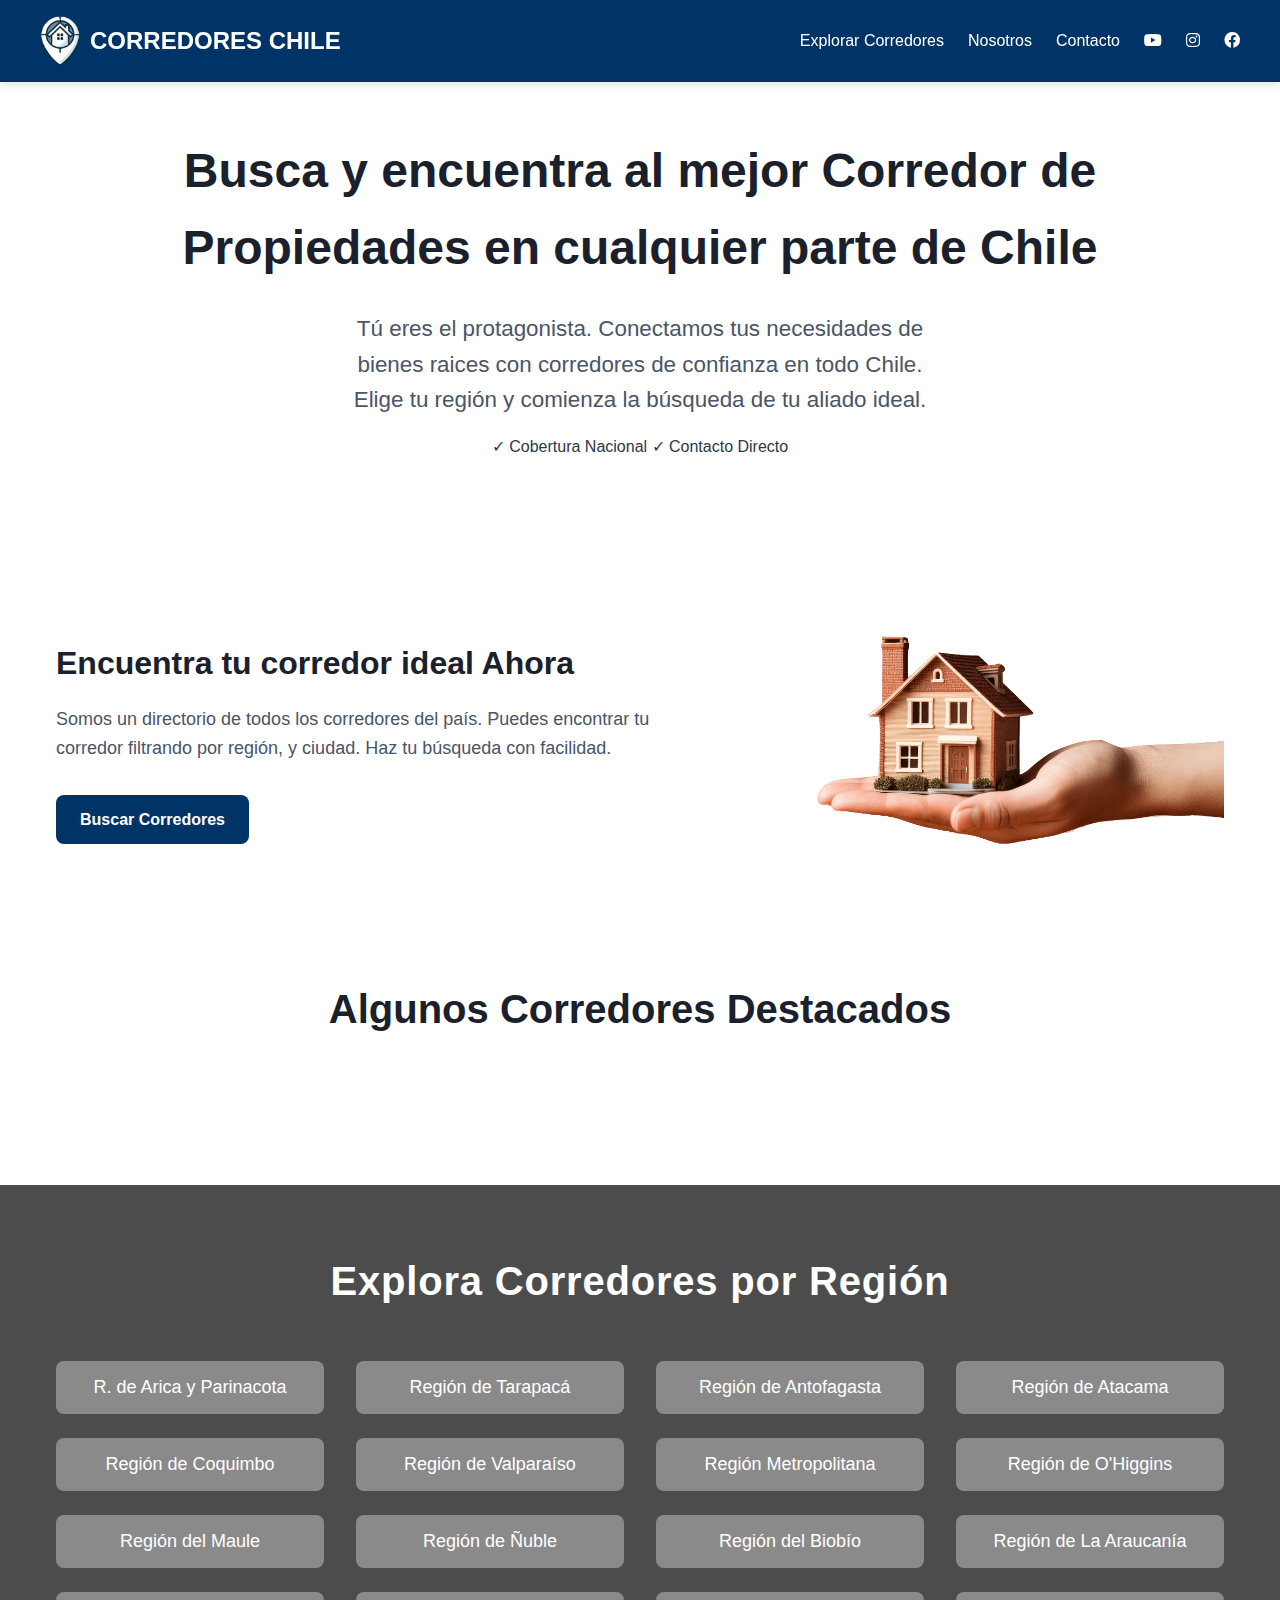
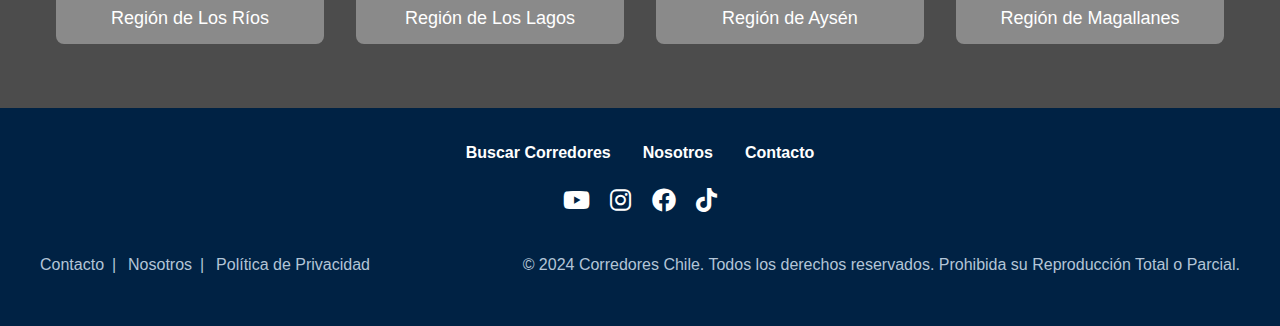
==== corredoras-chile/index.html @ 2525a514 "Add files via upload" ====
<!DOCTYPE html>
<html lang="es">
<head>
    <meta charset="UTF-8">
    <meta name="viewport" content="width=device-width, initial-scale=1.0">
    <meta name="description" content="Encuentra corredores de propiedades confiables en Chile para bienes raíces. Conectamos compradores y vendedores con corredores verificados en todas las regiones del país. Estas insatifecho o descontento con tu corredor actual? Encuentra una nueva corredara de bienes raices aca.">
    <meta name="keywords" content="corredores de propiedades, bienes raíces, compra de propiedades en Chile, corredores en Chile, bienes raíces en Chile">
    <meta name="author" content="Corredores Chile">
    <title>Explora y encuentra Corredores de Propiedades en todo Chile | Bienes Raíces Chile</title>
    <!-- Include Font Awesome for social media icons -->
    <link rel="stylesheet" href="https://cdnjs.cloudflare.com/ajax/libs/font-awesome/6.0.0-beta3/css/all.min.css">
    <link rel="stylesheet" href="/mystyles.css">
    <!-- Favicon links -->
    <link rel="apple-touch-icon" sizes="180x180" href="/images/favic/apple-touch-icon.png">
    <link rel="icon" type="image/png" sizes="32x32" href="/images/favic/favicon-32x32.png">
    <link rel="icon" type="image/png" sizes="16x16" href="/images/favic/favicon-16x16.png">
    <link rel="manifest" href="/images/favic/site.webmanifest">
    <link rel="icon" type="image/x-icon" href="/images/favic/favicon.ico">
    <link rel="icon" type="image/png" sizes="192x192" href="/images/favic/android-chrome-192x192.png">
    <link rel="icon" type="image/png" sizes="512x512" href="/images/favic/android-chrome-512x512.png">
</head>
<body>
    <!-- Header with Navigation -->
    <header>
        <div class="header-content">
            <div class="logo">
                <a>
                    <img  href="/" src="/images/logo.png" alt="Corredores Bienes Raices logo" class="logo-img">
                    <span class="logo-text">Corredores Chile</span>
                </a>
            </div>
            <nav>
                <ul class="nav-list">
                    <li><a href="#explorar-corredores">Explorar Corredores</a></li>
                    <li><a href="#nosotros">Nosotros</a></li>
                    <li><a href="#contacto">Contacto</a></li>
                    <li><a href="https://youtube.com" target="_blank"><i class="fab fa-youtube"></i></a></li>
                    <li><a href="https://instagram.com" target="_blank"><i class="fab fa-instagram"></i></a></li>
                    <li><a href="https://facebook.com" target="_blank"><i class="fab fa-facebook"></i></a></li>
                </ul>
            </nav>
        </div>
    </header>

        <!-- Hero Section -->
    <section class="hero">
        <div class="hero-content">
            <h1>Busca y encuentra al mejor Corredor de Propiedades en cualquier parte de Chile</h1>
            <p class="subtitle">Tú eres el protagonista. Conectamos tus necesidades de bienes raices con corredores de confianza en todo Chile. Elige tu región y comienza la búsqueda de tu aliado ideal.</p>
            <div class="highlights">
                <p>✓ Cobertura Nacional  ✓ Contacto Directo</p>
            </div>
        </div>
    </section>

    <!-- Banner Section -->
    <section class="banner">
        <div class="banner-content container">
            <div class="banner-text">
                <h2>Encuentra tu corredor ideal Ahora</h2>
                <p>Somos un directorio de todos los corredores del país. Puedes encontrar tu corredor filtrando por región, y ciudad. Haz tu búsqueda con facilidad.</p>
                <a href="#explorar-regiones" class="cta-button">Buscar Corredores</a>
            </div>
            <div class="banner-image">
                <img src="/images/housebannerafterhero2.png" alt="Casa">
            </div>
        </div>
    </section>

    <section class="featured-agents">
        <div class="container">
            <h2>Algunos Corredores Destacados</h2>
            <div class="agents-grid">
                <!-- Agent cards will be dynamically inserted here -->
            </div>
        </div>
    </section>

<!-- Regions Section -->
<section id="explorar-corredores" class="regions">
    <div class="container">
        <h2>Explora Corredores por Región</h2>
        <ul class="region-list">
            <li><a href="#">R. de Arica y Parinacota</a></li>
            <li><a href="#">Región de Tarapacá</a></li>
            <li><a href="#">Región de Antofagasta</a></li>
            <li><a href="#">Región de Atacama</a></li>
            <li><a href="#">Región de Coquimbo</a></li>
            <li><a href="#">Región de Valparaíso</a></li>
            <li><a href="#">Región Metropolitana</a></li>
            <li><a href="#">Región de O'Higgins</a></li>
            <li><a href="#">Región del Maule</a></li>
            <li><a href="#">Región de Ñuble</a></li>
            <li><a href="#">Región del Biobío</a></li>
            <li><a href="#">Región de La Araucanía</a></li>
            <li><a href="#">Región de Los Ríos</a></li>
            <li><a href="#">Región de Los Lagos</a></li>
            <li><a href="#">Región de Aysén</a></li>
            <li><a href="#">Región de Magallanes</a></li>
        </ul>
    </div>
</section>

    <!-- Footer -->
    <footer>
        <div class="footer-nav">
            <ul>
                <li><a href="#explorar-regiones">Buscar Corredores</a></li>
                <li><a href="#nosotros">Nosotros</a></li>
                <li><a href="#contacto">Contacto</a></li>
            </ul>

            <!-- Social Media Icons -->
            <div class="footer-socials">
                <a href="https://youtube.com" target="_blank"><i class="fab fa-youtube"></i></a>
                <a href="https://instagram.com" target="_blank"><i class="fab fa-instagram"></i></a>
                <a href="https://facebook.com" target="_blank"><i class="fab fa-facebook"></i></a>
                <a href="https://tiktok.com" target="_blank"><i class="fab fa-tiktok"></i></a>
            </div>
        </div>

        <!-- Copyright and Legal Links -->
        <div class="footer-legal">
            <ul>
                <li><a href="#contacto">Contacto</a></li>
                <li><a href="#nosotros">Nosotros</a></li>
                <li><a href="/politica-privacidad/">Política de Privacidad</a></li>
            </ul>
            <p>&copy; 2024 Corredores Chile. Todos los derechos reservados. Prohibida su Reproducción Total o Parcial.</p>
        </div>
       
    </footer>

    <script src="/customscript.js"></script>
</body>
</html>
---- mystyles.css ----
/* #### CSS VARIABLES (ROOT) #### */
:root {
    /* Brand Colors */
    --color-primary: #003366;         /* Deep navy blue - main brand color */
    --color-primary-dark: #002244;    /* Darker blue for hover states */
    --color-primary-light: #004c99;   /* Lighter blue for accents */
    --color-secondary: #f0f4f8;       /* Light blue-grey for sections */
    
    /* Text Colors */
    --color-text: #2d3748;           /* Darker gray for main text */
    --color-text-light: #4a5568;     /* Medium gray for secondary text */
    --color-text-white: #ffffff;     /* White text */
    --color-heading: #1a202c;        /* Nearly black for headings */
    
    /* Background Colors */
    --color-background: #ffffff;
    --color-footer: #002244;         /* Using primary-dark for footer */
    --color-footer-text: #b3c5d7;    /* Lighter blue-grey for footer text */
    --color-background-light: #d7e6f5;    /* alternate background for page sections */
    
   /* New Footer Legal Background Color */
   --color-footer-legal-background: #1a1a1a; /* Adjust this to your desired background color */
    

    /* Shadows */
    --shadow-header: 0 2px 8px rgba(0, 51, 102, 0.15);  /* Adjusted shadow with brand color */
    --shadow-card: 0 4px 6px rgba(0, 0, 0, 0.1);
}

/* #### RESET AND BASE STYLES #### */
* {
    margin: 0;
    padding: 0;
    box-sizing: border-box;
}

body {
    font-family: 'Inter', -apple-system, BlinkMacSystemFont, sans-serif;
    line-height: 1.6;
    color: var(--color-text);
    background-color: var(--color-background);
}

.btngrl {
    text-align: center;
}


/* #### HEADER STYLES #### */
header {
    background-color: var(--color-primary);
    padding: 1rem;
    box-shadow: var(--shadow-header);
    position: fixed;
    width: 100%;
    z-index: 100;
    top: 0;
}

.header-content {
    max-width: 1200px;
    margin: 0 auto;
    display: flex;
    justify-content: space-between;
    align-items: center;
}

/* .logo {
    font-size: 1.5rem;
    font-weight: 700;
    color: var(--color-text-white);
}*/

.logo {
    display: flex;
    align-items: center;
}

.logo-img {
    width: 40px;
    height: auto;
    margin-inline-end: 10px;
}

.logo-text {
    font-size: 1.5rem;
    font-weight: bold;
    color: #ffffff;
    text-transform: uppercase;
}

.logo a {
    display: flex;
    align-items: center;
    text-decoration: none;
    color: inherit;
}

nav ul.nav-list {
    list-style: none;
    display: flex;
    gap: 1.5rem;
}

nav ul.nav-list li a {
    text-decoration: none;
    color: var(--color-text-white);
    font-weight: 500;
    transition: opacity 0.2s ease;
}

nav ul.nav-list li a:hover {
    opacity: 0.8;
}

.nav-toggle {
    display: none;
    font-size: 2rem;
    color: var(--color-text-white);
    cursor: pointer;
}

/* Media queries for header */
@media (max-width: 768px) {
    .nav-toggle {
        display: block;
    }

    nav ul.nav-list {
        flex-direction: column;
        gap: 1rem;
        background-color: var(--color-primary-dark);
        position: absolute;
        top: 60px;
        left: 0;
        width: 100%;
        text-align: center;
        padding: 1rem;
        display: none;
    }

    nav ul.nav-list {
        background-color: var(--color-primary);
        box-shadow: 0 4px 6px rgba(0, 51, 102, 0.1);
    }
}

/* #### NAVIGATION STYLES #### */
nav ul.nav-list {
    list-style: none;
    display: flex;
    gap: 1.5rem;
}

nav ul.nav-list li a {
    text-decoration: none;
    color: var(--color-text-white);
    font-weight: 500;
    transition: opacity 0.2s ease;
}

nav ul.nav-list li a:hover {
    opacity: 0.8;
}

.nav-toggle {
    display: none;
    font-size: 2rem;
    color: var(--color-text-white);
    cursor: pointer;
}

/* #### HERO SECTION STYLES #### */
.hero {
    padding: 5.5rem 1rem;
    background-color: var(--color-background);
    min-height: 65vh;
    display: flex;
    align-items: center;
    text-align: center;
    background-image: url('images/herobg.jpg');
    background-size: cover;
    background-position: center;
    background-blend-mode: overlay;
    background-color: rgba(255, 255, 255, 0.8);
}

.hero-content {
    max-width: 1200px;
    margin: 0 auto;
}

h1 {
    font-size: 3rem;
    font-weight: 800;
    color: var(--color-heading);
    margin-bottom: 1.5rem;
    margin-top: 1rem;
}

.subtitle {
    font-size: 1.4rem;
    color: var(--color-text-light);
    margin-bottom: 1rem;
    max-width: 600px;
    margin-left: auto;
    margin-right: auto;
}

.highlights p {
    margin-bottom: 0.5rem;
}

/* Media queries for hero section */
@media (max-width: 768px) {
    h1 {
        font-size: 2.5rem;
    }

    .highlights p {
        font-size: 1rem;
    }
}

/* #### BANNER SECTION STYLES #### */
.banner {
    padding: 2rem 0;
    background-color: var(--color-background);
}

.banner-content {
    display: flex;
    justify-content: space-between;
    align-items: center;
    gap: 2rem;
}

.banner-text {
    max-width: 600px;
}

.banner-text h2 {
    font-size: 2rem;
    color: var(--color-heading);
    margin-bottom: 1rem;
}

.banner-text p {
    font-size: 1.125rem;
    color: var(--color-text-light);
    margin-bottom: 2rem;
}

.banner-image {
    display: flex;
    justify-content: flex-end;
    flex: 1;
}

.banner-image img {
    max-width: 80%;
    height: auto;
    display: block;
}

/* Media queries for banner section */
@media (max-width: 768px) {
    .banner-content {
        flex-direction: column;
        text-align: center;
    }

    .banner-image {
        justify-content: center;
        margin-top: 1.5rem;
    }

    .banner-image img {
        max-width: 60%;
    }

    .banner-text {
        max-width: 100%;
    }
}

/* #### CTA BUTTON STYLES #### */
.cta-button {
    background-color: var(--color-primary);
    color: var(--color-text-white);
    padding: 0.75rem 1.5rem;
    border-radius: 8px;
    font-weight: 600;
    font-size: 1rem;
    border: none;
    cursor: pointer;
    transition: background-color 0.2s ease;
    text-decoration: none;
    display: inline-block;
}

.cta-button:hover {
    background-color: var(--color-primary-dark);
    transform: translateY(-1px);
    box-shadow: 0 4px 6px rgba(0, 51, 102, 0.1);
}

/* Media queries for CTA button */
@media (max-width: 768px) {
    .cta-button {
        width: 100%;
        margin-top: 1rem;
    }
}

/* #### CONTAINER STYLES #### */
.container {
    max-width: 1200px;
    margin: 0 auto;
    padding: 0 1rem;
}

/* #### KEY POINTS SECTION STYLES #### */
/* Section Container */
.key-points {
    padding: 5rem 0;
    background-color: var(--color-background);
}

/* Section Header */
.key-points h2 {
    text-align: center;
    margin-bottom: 3rem;
    font-size: 2.5rem;
    color: var(--color-heading);
}

/* Grid Layout */
.key-points-grid {
    display: grid;
    grid-template-columns: repeat(auto-fit, minmax(250px, 1fr));
    gap: 2rem;
    margin-bottom: 3rem;
}

/* Key Point Cards */
.key-point {
    text-align: center;
    padding: 2rem;
    background-color: var(--color-background);
    border-radius: 8px;
    box-shadow: var(--shadow-card);
    transition: transform 0.3s ease;
}

.key-point:hover {
    transform: translateY(-5px);
}

.key-point-icon {
    font-size: 2rem;
    color: var(--color-accent);
    margin-bottom: 1rem;
}

.key-point h3 {
    font-size: 1.25rem;
    color: var(--color-heading);
    margin-bottom: 1rem;
}

.key-point p {
    color: var(--color-text-light);
    font-size: 1rem;
}

/* Media queries for key points section */
@media (max-width: 768px) {
    .key-points h2 {
        font-size: 2rem;
    }

    .key-points-grid {
        grid-template-columns: 1fr;
    }

    .key-point {
        margin: 0 1rem;
    }
}

/* #### REGIONS SECTION STYLES #### */
.regions {
    padding: 4rem 0;
    background-image: url('images/keypoints.jpg');
    background-size: cover;
    background-attachment: fixed; /* This makes the image scroll with the page */
    background-position: center;
    position: relative; /* Required for overlay */
    color: var(--color-text-white); /* Ensure text is white for contrast */
}

/* Darker Overlay for Better Text Readability */
.regions::before {
    content: "";
    position: absolute;
    top: 0;
    left: 0;
    width: 100%;
    height: 100%;
    background-color: rgba(0, 0, 0, 0.7); /* Increased darkness to improve readability */
    z-index: 1; /* Place the overlay below the content */
}

/* Ensure content is above the overlay */
.regions .container {
    position: relative;
    z-index: 2;
}

/* Header Styling */
.regions h2 {
    text-align: center;
    font-size: 2.5rem;
    color: var(--color-text-white); /* White text for contrast */
    margin-bottom: 3rem;
    letter-spacing: 0.05rem;
}

/* Create a three-column grid for the region list */
.region-list {
    display: grid;
    grid-template-columns: repeat(4, 1fr); /* Three columns */
    gap: 1.5rem 2rem; /* Row and column gaps */
    list-style: none;
    padding: 0;
    max-width: 1200px;
    margin: 0 auto;
}

/* Style each region item */
.region-list li {
    font-size: 1.125rem;
    font-weight: 500;
    text-align: center;
}

/* Style for region links */
.region-list li a {
    text-decoration: none;
    color: var(--color-text-white); /* White text for better visibility */
    padding: 0.75rem 1.5rem;
    border-radius: 8px;
    background-color: rgba(255, 255, 255, 0.35); /* Light transparent background for links */
    transition: background-color 0.3s ease, color 0.3s ease, transform 0.2s ease;
    display: block;
}

/* Hover effect */
.region-list li a:hover {
    background-color: rgba(255, 255, 255, 0.7); /* Slightly more visible on hover */
    color: var(--color-primary-dark); /* Dark text color on hover */
    transform: translateY(-3px); /* Lift the link slightly on hover */
}

/* Media queries for regions section */
@media (max-width: 768px) {
    .region-list {
        grid-template-columns: repeat(2, 1fr);
    }
}

@media (max-width: 480px) {
    .region-list {
        grid-template-columns: 1fr;
    }
}


/* #### FEATURED AGENTS SECTION STYLES #### */
/* Section Container */
.featured-agents {
    padding: 5rem 0;
    background-color: var(--color-background);
}

/* Section Header */
.featured-agents h2 {
    text-align: center;
    margin-bottom: 1rem;
    font-size: 2.5rem;
    color: var(--color-heading);
}

.section-subtitle {
    text-align: center;
    color: var(--color-text-light);
    margin-bottom: 3rem;
    font-size: 1.125rem;
}

/* Agents Grid */
.agents-grid {
    display: grid;
    grid-template-columns: repeat(auto-fit, minmax(300px, 1fr));
    gap: 2rem;
    margin-bottom: 3rem;
}

/* Agent Cards */
.agent-card {
    background-color: var(--color-background);
    border-radius: 8px;
    box-shadow: var(--shadow-card);
    overflow: hidden;
    transition: transform 0.3s ease;
}

.agent-card:hover {
    transform: translateY(-5px);
}

.agent-image {
    width: 100%;
    height: 200px; /* Set the height of the image container */
    background-size: cover;
    background-position: center;
    background-repeat: no-repeat;
    border-radius: 8px; /* Optional: To round corners for a modern look */
    overflow: hidden;
}
.agent-card h3 {
    padding: 1.5rem 1.5rem 0.5rem;
    font-size: 1.25rem;
    color: var(--color-heading);
}

.agent-card p {
    padding: 0 1.5rem 1.5rem;
    color: var(--color-text-light);
}

/* Agent CTA Button */
.agent-cta {
    display: inline-block;
    padding: 0.5rem 1rem;
    margin: 0 1.5rem 1.5rem;
    background-color: var(--color-primary);
    color: var(--color-text-white);
    text-decoration: none;
    border-radius: 4px;
    transition: background-color 0.2s ease;
}

.agent-cta:hover {
    background-color: var(--color-primary-dark);
}

/* Media queries for featured agents section */
@media (max-width: 768px) {
    .featured-agents h2 {
        font-size: 2rem;
    }

    .agents-grid {
        grid-template-columns: 1fr;
    }

    .agent-card {
        margin: 0 1rem;
    }
}

/* #### SOCIAL PROOF SECTION STYLES #### */
.social-proof {
    padding: 4rem 0;
    background-color: var(--color-background-light);
}

.social-proof h2 {
    text-align: center;
    font-size: 2.5rem;
    color: var(--color-heading);
    margin-bottom: 3rem;
}

.reviews-grid {
    display: grid;
    grid-template-columns: repeat(3, 1fr);
    gap: 2rem;
    max-width: 1200px;
    margin: 0 auto;
}

.review-card {
    background-color: var(--color-secondary);
    padding: 1.5rem;
    border-radius: 10px;
    box-shadow: var(--shadow-card);
    transition: transform 0.3s ease;
}

.review-card:hover {
    transform: translateY(-5px);
}

.review-text {
    font-size: 1rem;
    color: var(--color-text-light);
    margin-bottom: 1.5rem;
}

.review-author {
    display: flex;
    align-items: center;
}

.review-author img {
    border-radius: 50%;
    width: 50px;
    height: 50px;
    margin-right: 1rem;
}

.author-info h4 {
    font-size: 1.125rem;
    color: var(--color-heading);
    margin: 0;
}

.author-info p {
    font-size: 0.875rem;
    color: var(--color-text-light);
    margin: 0;
}

/* Statistics Section */
.stats {
    text-align: center;
    margin-top: 3rem;
}

.stats h3 {
    font-size: 1.75rem;
    color: var(--color-heading);
}

/* Responsive Adjustments */
@media (max-width: 768px) {
    .reviews-grid {
        grid-template-columns: repeat(2, 1fr); /* Adjust to 2 columns */
    }
}

@media (max-width: 480px) {
    .reviews-grid {
        grid-template-columns: 1fr; /* Adjust to 1 column */
    }
}


/* #### FOOTER STYLES #### */
footer {
    background-color: var(--color-footer);
    padding: 2rem 1rem;
    color: var(--color-text-white);
    text-align: center;
}

.footer-nav ul {
    list-style: none;
    display: flex;
    justify-content: center;
    gap: 2rem;
    margin-bottom: 1rem;
}

.footer-nav ul li a {
    color: var(--color-text-white);
    text-decoration: none;
    font-weight: 600;
    transition: opacity 0.2s ease;
}

.footer-nav ul li a:hover {
    opacity: 0.8;
}

/* #### FOOTER SOCIAL MEDIA STYLES #### */
.footer-socials {
    margin-bottom: 1rem;
}

.footer-socials a {
    margin: 0 0.5rem;
    display: inline-block;
    font-size: 1.5rem;
    color: var(--color-text-white);
    transition: color 0.2s ease;
}

.footer-socials a:hover {
    color: var(--color-primary-light);
    transform: translateY(-2px);
}

/* #### FOOTER LEGAL STYLES #### */
/* Footer legal section with Flexbox */
.footer-legal {
    display: flex;
    justify-content: space-between;
    align-items: center;
    padding: 1rem 0;
    flex-wrap: wrap;
    max-width: 1200px;
    margin: 0 auto;
    width: 100%;
}

.footer-legal ul {
    list-style: none;
    display: flex;
    gap: 1.5rem;
}

.footer-legal ul li {
    position: relative;
}

.footer-legal ul li:not(:last-child)::after {
    content: " | ";
    position: absolute;
    right: -0.75rem; /* Adjust spacing between the link and the separator */
    color: var(--color-footer-text);
}

.footer-legal ul li a {
    color: var(--color-footer-text);
    text-decoration: none;
    transition: color 0.2s ease;
}

.footer-legal ul li a:hover {
    color: var(--color-text-white);
}

.footer-legal p {
    color: var(--color-footer-text);
    margin: 0;
}

/* Mobile version adjustments */
@media (max-width: 768px) {
    .footer-legal {
        justify-content: center; /* Center the content */
        text-align: center;      /* Center the text */
    }

    .footer-legal ul {
        flex-direction: row;
        flex-wrap: wrap;
        justify-content: center; /* Center the links */
        gap: 0.5rem;             /* Reduce gap between links */
    }

    .footer-legal ul li:not(:last-child)::after {
        right: -0.35rem; /* Adjust spacing for the separator on mobile */
    }

    .footer-legal p {
        margin-top: 1rem; /* Add some margin above the copyright text */
    }
}


/* #### RESPONSIVE STYLES #### */
@media (max-width: 768px) {
    /* Header & Navigation */
    .nav-toggle {
        display: block;
    }

    nav ul.nav-list {
        flex-direction: column;
        gap: 1rem;
        background-color: var(--color-primary-dark);
        position: absolute;
        top: 60px;
        left: 0;
        width: 100%;
        text-align: center;
        padding: 1rem;
        display: none;
    }

    nav ul.nav-list {
        background-color: var(--color-primary);
        box-shadow: 0 4px 6px rgba(0, 51, 102, 0.1);
    }

   /* CTA Button */
    .cta-button {
        width: 100%;
        margin-top: 1rem;
    }

    /* Section Headers */
    .key-points h2,
    .featured-agents h2 {
        font-size: 2rem;
    }

    /* Grid Layouts */
    .key-points-grid,
    .agents-grid {
        grid-template-columns: 1fr;
    }

    /* Cards */
    .key-point,
    .agent-card {
        margin: 0 1rem;
    }
}
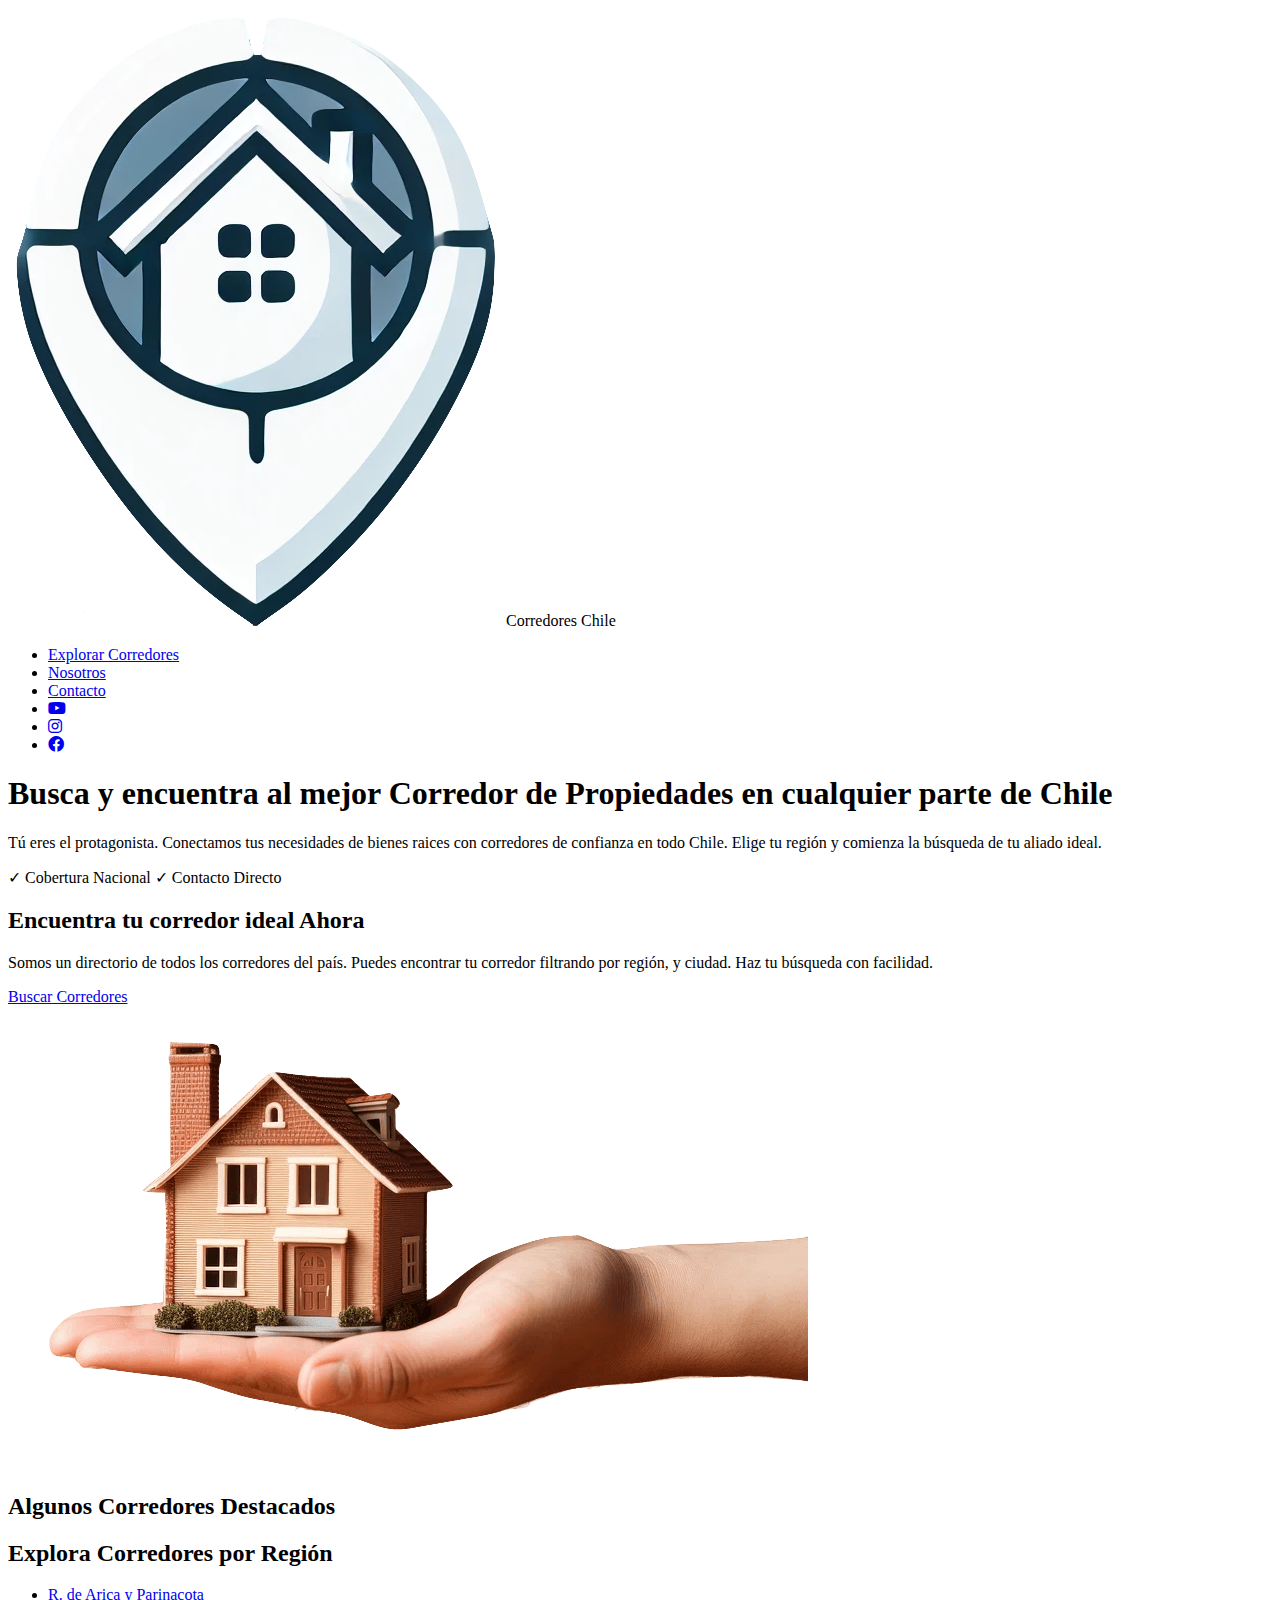
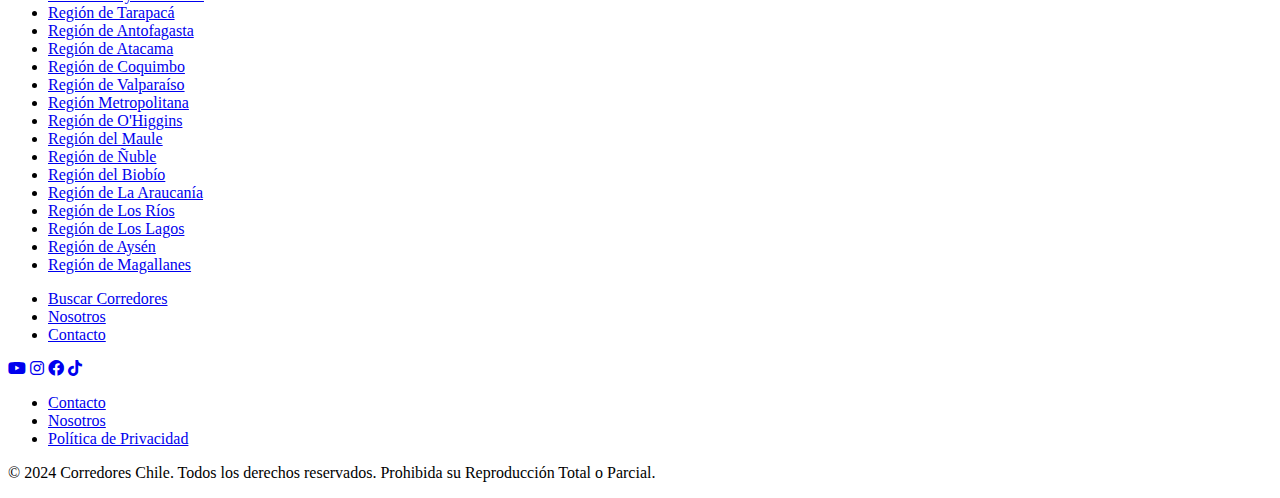
==== commit 2c357199: "Update index.html" ====
--- a/corredoras-chile/index.html
+++ b/corredoras-chile/index.html
@@ -9,7 +9,7 @@
     <title>Explora y encuentra Corredores de Propiedades en todo Chile | Bienes Raíces Chile</title>
     <!-- Include Font Awesome for social media icons -->
     <link rel="stylesheet" href="https://cdnjs.cloudflare.com/ajax/libs/font-awesome/6.0.0-beta3/css/all.min.css">
-    <link rel="stylesheet" href="/mystyles.css">
+    <link rel="stylesheet" href="mystyles.css">
     <!-- Favicon links -->
     <link rel="apple-touch-icon" sizes="180x180" href="/images/favic/apple-touch-icon.png">
     <link rel="icon" type="image/png" sizes="32x32" href="/images/favic/favicon-32x32.png">
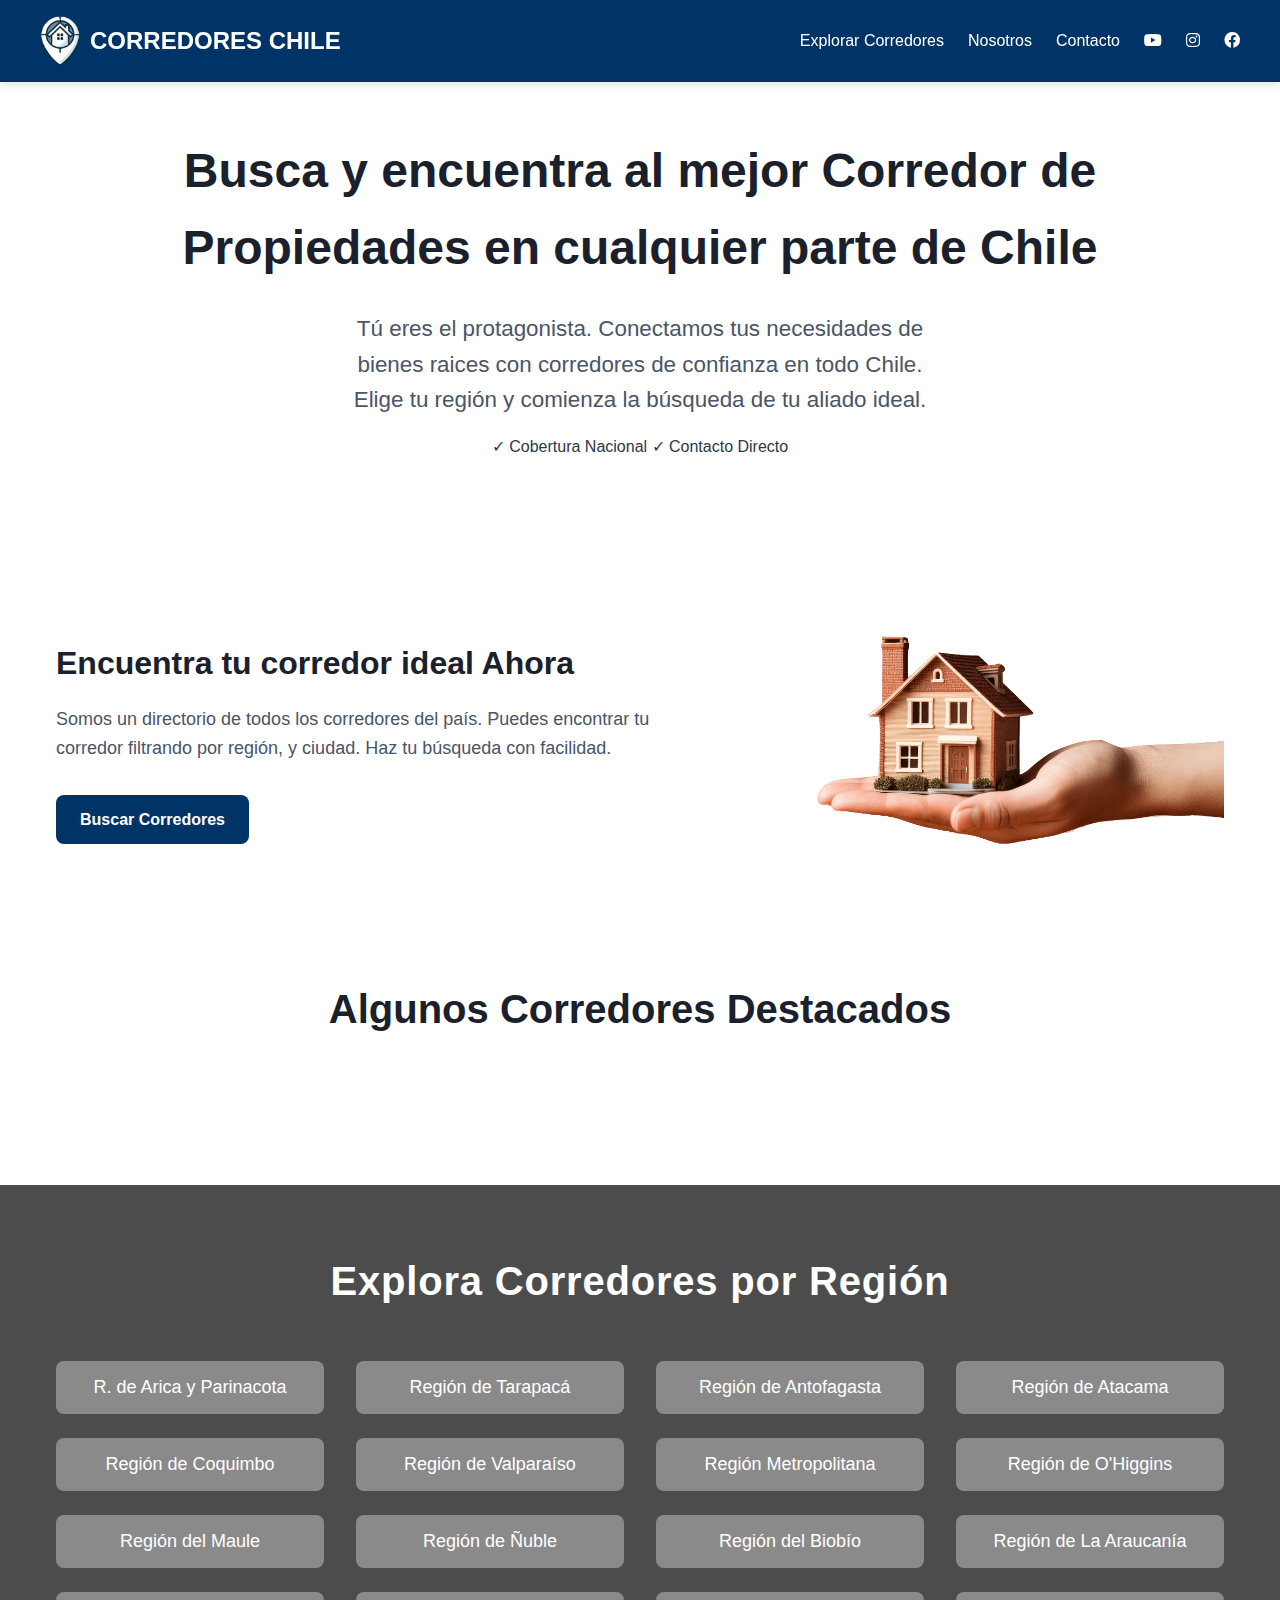
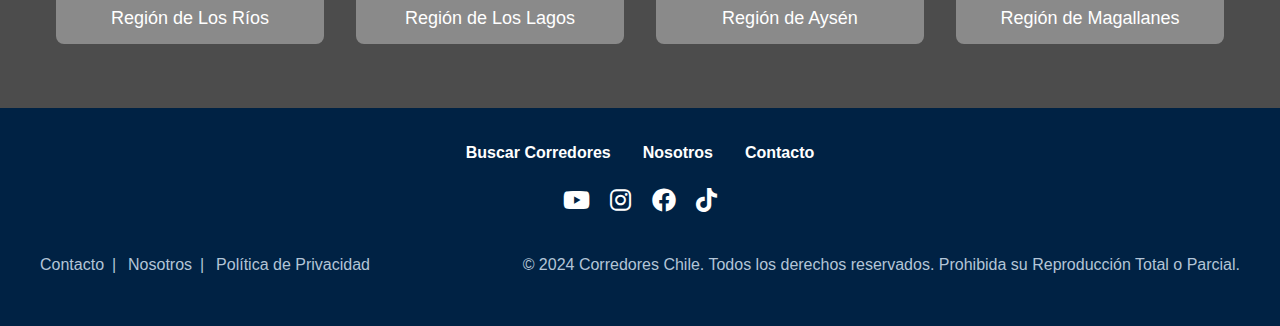
==== commit ebb59edf: "Update index.html" ====
--- a/corredoras-chile/index.html
+++ b/corredoras-chile/index.html
@@ -9,7 +9,7 @@
     <title>Explora y encuentra Corredores de Propiedades en todo Chile | Bienes Raíces Chile</title>
     <!-- Include Font Awesome for social media icons -->
     <link rel="stylesheet" href="https://cdnjs.cloudflare.com/ajax/libs/font-awesome/6.0.0-beta3/css/all.min.css">
-    <link rel="stylesheet" href="mystyles.css">
+    <link rel="stylesheet" href="/mystyles.css">
     <!-- Favicon links -->
     <link rel="apple-touch-icon" sizes="180x180" href="/images/favic/apple-touch-icon.png">
     <link rel="icon" type="image/png" sizes="32x32" href="/images/favic/favicon-32x32.png">
--- a/mystyles.css
+++ b/mystyles.css
@@ -0,0 +1,825 @@
+/* #### CSS VARIABLES (ROOT) #### */
+:root {
+    /* Brand Colors */
+    --color-primary: #003366;         /* Deep navy blue - main brand color */
+    --color-primary-dark: #002244;    /* Darker blue for hover states */
+    --color-primary-light: #004c99;   /* Lighter blue for accents */
+    --color-secondary: #f0f4f8;       /* Light blue-grey for sections */
+    
+    /* Text Colors */
+    --color-text: #2d3748;           /* Darker gray for main text */
+    --color-text-light: #4a5568;     /* Medium gray for secondary text */
+    --color-text-white: #ffffff;     /* White text */
+    --color-heading: #1a202c;        /* Nearly black for headings */
+    
+    /* Background Colors */
+    --color-background: #ffffff;
+    --color-footer: #002244;         /* Using primary-dark for footer */
+    --color-footer-text: #b3c5d7;    /* Lighter blue-grey for footer text */
+    --color-background-light: #d7e6f5;    /* alternate background for page sections */
+    
+   /* New Footer Legal Background Color */
+   --color-footer-legal-background: #1a1a1a; /* Adjust this to your desired background color */
+    
+
+    /* Shadows */
+    --shadow-header: 0 2px 8px rgba(0, 51, 102, 0.15);  /* Adjusted shadow with brand color */
+    --shadow-card: 0 4px 6px rgba(0, 0, 0, 0.1);
+}
+
+/* #### RESET AND BASE STYLES #### */
+* {
+    margin: 0;
+    padding: 0;
+    box-sizing: border-box;
+}
+
+body {
+    font-family: 'Inter', -apple-system, BlinkMacSystemFont, sans-serif;
+    line-height: 1.6;
+    color: var(--color-text);
+    background-color: var(--color-background);
+}
+
+.btngrl {
+    text-align: center;
+}
+
+
+/* #### HEADER STYLES #### */
+header {
+    background-color: var(--color-primary);
+    padding: 1rem;
+    box-shadow: var(--shadow-header);
+    position: fixed;
+    width: 100%;
+    z-index: 100;
+    top: 0;
+}
+
+.header-content {
+    max-width: 1200px;
+    margin: 0 auto;
+    display: flex;
+    justify-content: space-between;
+    align-items: center;
+}
+
+/* .logo {
+    font-size: 1.5rem;
+    font-weight: 700;
+    color: var(--color-text-white);
+}*/
+
+.logo {
+    display: flex;
+    align-items: center;
+}
+
+.logo-img {
+    width: 40px;
+    height: auto;
+    margin-inline-end: 10px;
+}
+
+.logo-text {
+    font-size: 1.5rem;
+    font-weight: bold;
+    color: #ffffff;
+    text-transform: uppercase;
+}
+
+.logo a {
+    display: flex;
+    align-items: center;
+    text-decoration: none;
+    color: inherit;
+}
+
+nav ul.nav-list {
+    list-style: none;
+    display: flex;
+    gap: 1.5rem;
+}
+
+nav ul.nav-list li a {
+    text-decoration: none;
+    color: var(--color-text-white);
+    font-weight: 500;
+    transition: opacity 0.2s ease;
+}
+
+nav ul.nav-list li a:hover {
+    opacity: 0.8;
+}
+
+.nav-toggle {
+    display: none;
+    font-size: 2rem;
+    color: var(--color-text-white);
+    cursor: pointer;
+}
+
+/* Media queries for header */
+@media (max-width: 768px) {
+    .nav-toggle {
+        display: block;
+    }
+
+    nav ul.nav-list {
+        flex-direction: column;
+        gap: 1rem;
+        background-color: var(--color-primary-dark);
+        position: absolute;
+        top: 60px;
+        left: 0;
+        width: 100%;
+        text-align: center;
+        padding: 1rem;
+        display: none;
+    }
+
+    nav ul.nav-list {
+        background-color: var(--color-primary);
+        box-shadow: 0 4px 6px rgba(0, 51, 102, 0.1);
+    }
+}
+
+/* #### NAVIGATION STYLES #### */
+nav ul.nav-list {
+    list-style: none;
+    display: flex;
+    gap: 1.5rem;
+}
+
+nav ul.nav-list li a {
+    text-decoration: none;
+    color: var(--color-text-white);
+    font-weight: 500;
+    transition: opacity 0.2s ease;
+}
+
+nav ul.nav-list li a:hover {
+    opacity: 0.8;
+}
+
+.nav-toggle {
+    display: none;
+    font-size: 2rem;
+    color: var(--color-text-white);
+    cursor: pointer;
+}
+
+/* #### HERO SECTION STYLES #### */
+.hero {
+    padding: 5.5rem 1rem;
+    background-color: var(--color-background);
+    min-height: 65vh;
+    display: flex;
+    align-items: center;
+    text-align: center;
+    background-image: url('images/herobg.jpg');
+    background-size: cover;
+    background-position: center;
+    background-blend-mode: overlay;
+    background-color: rgba(255, 255, 255, 0.8);
+}
+
+.hero-content {
+    max-width: 1200px;
+    margin: 0 auto;
+}
+
+h1 {
+    font-size: 3rem;
+    font-weight: 800;
+    color: var(--color-heading);
+    margin-bottom: 1.5rem;
+    margin-top: 1rem;
+}
+
+.subtitle {
+    font-size: 1.4rem;
+    color: var(--color-text-light);
+    margin-bottom: 1rem;
+    max-width: 600px;
+    margin-left: auto;
+    margin-right: auto;
+}
+
+.highlights p {
+    margin-bottom: 0.5rem;
+}
+
+/* Media queries for hero section */
+@media (max-width: 768px) {
+    h1 {
+        font-size: 2.5rem;
+    }
+
+    .highlights p {
+        font-size: 1rem;
+    }
+}
+
+/* #### BANNER SECTION STYLES #### */
+.banner {
+    padding: 2rem 0;
+    background-color: var(--color-background);
+}
+
+.banner-content {
+    display: flex;
+    justify-content: space-between;
+    align-items: center;
+    gap: 2rem;
+}
+
+.banner-text {
+    max-width: 600px;
+}
+
+.banner-text h2 {
+    font-size: 2rem;
+    color: var(--color-heading);
+    margin-bottom: 1rem;
+}
+
+.banner-text p {
+    font-size: 1.125rem;
+    color: var(--color-text-light);
+    margin-bottom: 2rem;
+}
+
+.banner-image {
+    display: flex;
+    justify-content: flex-end;
+    flex: 1;
+}
+
+.banner-image img {
+    max-width: 80%;
+    height: auto;
+    display: block;
+}
+
+/* Media queries for banner section */
+@media (max-width: 768px) {
+    .banner-content {
+        flex-direction: column;
+        text-align: center;
+    }
+
+    .banner-image {
+        justify-content: center;
+        margin-top: 1.5rem;
+    }
+
+    .banner-image img {
+        max-width: 60%;
+    }
+
+    .banner-text {
+        max-width: 100%;
+    }
+}
+
+/* #### CTA BUTTON STYLES #### */
+.cta-button {
+    background-color: var(--color-primary);
+    color: var(--color-text-white);
+    padding: 0.75rem 1.5rem;
+    border-radius: 8px;
+    font-weight: 600;
+    font-size: 1rem;
+    border: none;
+    cursor: pointer;
+    transition: background-color 0.2s ease;
+    text-decoration: none;
+    display: inline-block;
+}
+
+.cta-button:hover {
+    background-color: var(--color-primary-dark);
+    transform: translateY(-1px);
+    box-shadow: 0 4px 6px rgba(0, 51, 102, 0.1);
+}
+
+/* Media queries for CTA button */
+@media (max-width: 768px) {
+    .cta-button {
+        width: 100%;
+        margin-top: 1rem;
+    }
+}
+
+/* #### CONTAINER STYLES #### */
+.container {
+    max-width: 1200px;
+    margin: 0 auto;
+    padding: 0 1rem;
+}
+
+/* #### KEY POINTS SECTION STYLES #### */
+/* Section Container */
+.key-points {
+    padding: 5rem 0;
+    background-color: var(--color-background);
+}
+
+/* Section Header */
+.key-points h2 {
+    text-align: center;
+    margin-bottom: 3rem;
+    font-size: 2.5rem;
+    color: var(--color-heading);
+}
+
+/* Grid Layout */
+.key-points-grid {
+    display: grid;
+    grid-template-columns: repeat(auto-fit, minmax(250px, 1fr));
+    gap: 2rem;
+    margin-bottom: 3rem;
+}
+
+/* Key Point Cards */
+.key-point {
+    text-align: center;
+    padding: 2rem;
+    background-color: var(--color-background);
+    border-radius: 8px;
+    box-shadow: var(--shadow-card);
+    transition: transform 0.3s ease;
+}
+
+.key-point:hover {
+    transform: translateY(-5px);
+}
+
+.key-point-icon {
+    font-size: 2rem;
+    color: var(--color-accent);
+    margin-bottom: 1rem;
+}
+
+.key-point h3 {
+    font-size: 1.25rem;
+    color: var(--color-heading);
+    margin-bottom: 1rem;
+}
+
+.key-point p {
+    color: var(--color-text-light);
+    font-size: 1rem;
+}
+
+/* Media queries for key points section */
+@media (max-width: 768px) {
+    .key-points h2 {
+        font-size: 2rem;
+    }
+
+    .key-points-grid {
+        grid-template-columns: 1fr;
+    }
+
+    .key-point {
+        margin: 0 1rem;
+    }
+}
+
+/* #### REGIONS SECTION STYLES #### */
+.regions {
+    padding: 4rem 0;
+    background-image: url('images/keypoints.jpg');
+    background-size: cover;
+    background-attachment: fixed; /* This makes the image scroll with the page */
+    background-position: center;
+    position: relative; /* Required for overlay */
+    color: var(--color-text-white); /* Ensure text is white for contrast */
+}
+
+/* Darker Overlay for Better Text Readability */
+.regions::before {
+    content: "";
+    position: absolute;
+    top: 0;
+    left: 0;
+    width: 100%;
+    height: 100%;
+    background-color: rgba(0, 0, 0, 0.7); /* Increased darkness to improve readability */
+    z-index: 1; /* Place the overlay below the content */
+}
+
+/* Ensure content is above the overlay */
+.regions .container {
+    position: relative;
+    z-index: 2;
+}
+
+/* Header Styling */
+.regions h2 {
+    text-align: center;
+    font-size: 2.5rem;
+    color: var(--color-text-white); /* White text for contrast */
+    margin-bottom: 3rem;
+    letter-spacing: 0.05rem;
+}
+
+/* Create a three-column grid for the region list */
+.region-list {
+    display: grid;
+    grid-template-columns: repeat(4, 1fr); /* Three columns */
+    gap: 1.5rem 2rem; /* Row and column gaps */
+    list-style: none;
+    padding: 0;
+    max-width: 1200px;
+    margin: 0 auto;
+}
+
+/* Style each region item */
+.region-list li {
+    font-size: 1.125rem;
+    font-weight: 500;
+    text-align: center;
+}
+
+/* Style for region links */
+.region-list li a {
+    text-decoration: none;
+    color: var(--color-text-white); /* White text for better visibility */
+    padding: 0.75rem 1.5rem;
+    border-radius: 8px;
+    background-color: rgba(255, 255, 255, 0.35); /* Light transparent background for links */
+    transition: background-color 0.3s ease, color 0.3s ease, transform 0.2s ease;
+    display: block;
+}
+
+/* Hover effect */
+.region-list li a:hover {
+    background-color: rgba(255, 255, 255, 0.7); /* Slightly more visible on hover */
+    color: var(--color-primary-dark); /* Dark text color on hover */
+    transform: translateY(-3px); /* Lift the link slightly on hover */
+}
+
+/* Media queries for regions section */
+@media (max-width: 768px) {
+    .region-list {
+        grid-template-columns: repeat(2, 1fr);
+    }
+}
+
+@media (max-width: 480px) {
+    .region-list {
+        grid-template-columns: 1fr;
+    }
+}
+
+
+/* #### FEATURED AGENTS SECTION STYLES #### */
+/* Section Container */
+.featured-agents {
+    padding: 5rem 0;
+    background-color: var(--color-background);
+}
+
+/* Section Header */
+.featured-agents h2 {
+    text-align: center;
+    margin-bottom: 1rem;
+    font-size: 2.5rem;
+    color: var(--color-heading);
+}
+
+.section-subtitle {
+    text-align: center;
+    color: var(--color-text-light);
+    margin-bottom: 3rem;
+    font-size: 1.125rem;
+}
+
+/* Agents Grid */
+.agents-grid {
+    display: grid;
+    grid-template-columns: repeat(auto-fit, minmax(300px, 1fr));
+    gap: 2rem;
+    margin-bottom: 3rem;
+}
+
+/* Agent Cards */
+.agent-card {
+    background-color: var(--color-background);
+    border-radius: 8px;
+    box-shadow: var(--shadow-card);
+    overflow: hidden;
+    transition: transform 0.3s ease;
+}
+
+.agent-card:hover {
+    transform: translateY(-5px);
+}
+
+.agent-image {
+    width: 100%;
+    height: 200px; /* Set the height of the image container */
+    background-size: cover;
+    background-position: center;
+    background-repeat: no-repeat;
+    border-radius: 8px; /* Optional: To round corners for a modern look */
+    overflow: hidden;
+}
+.agent-card h3 {
+    padding: 1.5rem 1.5rem 0.5rem;
+    font-size: 1.25rem;
+    color: var(--color-heading);
+}
+
+.agent-card p {
+    padding: 0 1.5rem 1.5rem;
+    color: var(--color-text-light);
+}
+
+/* Agent CTA Button */
+.agent-cta {
+    display: inline-block;
+    padding: 0.5rem 1rem;
+    margin: 0 1.5rem 1.5rem;
+    background-color: var(--color-primary);
+    color: var(--color-text-white);
+    text-decoration: none;
+    border-radius: 4px;
+    transition: background-color 0.2s ease;
+}
+
+.agent-cta:hover {
+    background-color: var(--color-primary-dark);
+}
+
+/* Media queries for featured agents section */
+@media (max-width: 768px) {
+    .featured-agents h2 {
+        font-size: 2rem;
+    }
+
+    .agents-grid {
+        grid-template-columns: 1fr;
+    }
+
+    .agent-card {
+        margin: 0 1rem;
+    }
+}
+
+/* #### SOCIAL PROOF SECTION STYLES #### */
+.social-proof {
+    padding: 4rem 0;
+    background-color: var(--color-background-light);
+}
+
+.social-proof h2 {
+    text-align: center;
+    font-size: 2.5rem;
+    color: var(--color-heading);
+    margin-bottom: 3rem;
+}
+
+.reviews-grid {
+    display: grid;
+    grid-template-columns: repeat(3, 1fr);
+    gap: 2rem;
+    max-width: 1200px;
+    margin: 0 auto;
+}
+
+.review-card {
+    background-color: var(--color-secondary);
+    padding: 1.5rem;
+    border-radius: 10px;
+    box-shadow: var(--shadow-card);
+    transition: transform 0.3s ease;
+}
+
+.review-card:hover {
+    transform: translateY(-5px);
+}
+
+.review-text {
+    font-size: 1rem;
+    color: var(--color-text-light);
+    margin-bottom: 1.5rem;
+}
+
+.review-author {
+    display: flex;
+    align-items: center;
+}
+
+.review-author img {
+    border-radius: 50%;
+    width: 50px;
+    height: 50px;
+    margin-right: 1rem;
+}
+
+.author-info h4 {
+    font-size: 1.125rem;
+    color: var(--color-heading);
+    margin: 0;
+}
+
+.author-info p {
+    font-size: 0.875rem;
+    color: var(--color-text-light);
+    margin: 0;
+}
+
+/* Statistics Section */
+.stats {
+    text-align: center;
+    margin-top: 3rem;
+}
+
+.stats h3 {
+    font-size: 1.75rem;
+    color: var(--color-heading);
+}
+
+/* Responsive Adjustments */
+@media (max-width: 768px) {
+    .reviews-grid {
+        grid-template-columns: repeat(2, 1fr); /* Adjust to 2 columns */
+    }
+}
+
+@media (max-width: 480px) {
+    .reviews-grid {
+        grid-template-columns: 1fr; /* Adjust to 1 column */
+    }
+}
+
+
+/* #### FOOTER STYLES #### */
+footer {
+    background-color: var(--color-footer);
+    padding: 2rem 1rem;
+    color: var(--color-text-white);
+    text-align: center;
+}
+
+.footer-nav ul {
+    list-style: none;
+    display: flex;
+    justify-content: center;
+    gap: 2rem;
+    margin-bottom: 1rem;
+}
+
+.footer-nav ul li a {
+    color: var(--color-text-white);
+    text-decoration: none;
+    font-weight: 600;
+    transition: opacity 0.2s ease;
+}
+
+.footer-nav ul li a:hover {
+    opacity: 0.8;
+}
+
+/* #### FOOTER SOCIAL MEDIA STYLES #### */
+.footer-socials {
+    margin-bottom: 1rem;
+}
+
+.footer-socials a {
+    margin: 0 0.5rem;
+    display: inline-block;
+    font-size: 1.5rem;
+    color: var(--color-text-white);
+    transition: color 0.2s ease;
+}
+
+.footer-socials a:hover {
+    color: var(--color-primary-light);
+    transform: translateY(-2px);
+}
+
+/* #### FOOTER LEGAL STYLES #### */
+/* Footer legal section with Flexbox */
+.footer-legal {
+    display: flex;
+    justify-content: space-between;
+    align-items: center;
+    padding: 1rem 0;
+    flex-wrap: wrap;
+    max-width: 1200px;
+    margin: 0 auto;
+    width: 100%;
+}
+
+.footer-legal ul {
+    list-style: none;
+    display: flex;
+    gap: 1.5rem;
+}
+
+.footer-legal ul li {
+    position: relative;
+}
+
+.footer-legal ul li:not(:last-child)::after {
+    content: " | ";
+    position: absolute;
+    right: -0.75rem; /* Adjust spacing between the link and the separator */
+    color: var(--color-footer-text);
+}
+
+.footer-legal ul li a {
+    color: var(--color-footer-text);
+    text-decoration: none;
+    transition: color 0.2s ease;
+}
+
+.footer-legal ul li a:hover {
+    color: var(--color-text-white);
+}
+
+.footer-legal p {
+    color: var(--color-footer-text);
+    margin: 0;
+}
+
+/* Mobile version adjustments */
+@media (max-width: 768px) {
+    .footer-legal {
+        justify-content: center; /* Center the content */
+        text-align: center;      /* Center the text */
+    }
+
+    .footer-legal ul {
+        flex-direction: row;
+        flex-wrap: wrap;
+        justify-content: center; /* Center the links */
+        gap: 0.5rem;             /* Reduce gap between links */
+    }
+
+    .footer-legal ul li:not(:last-child)::after {
+        right: -0.35rem; /* Adjust spacing for the separator on mobile */
+    }
+
+    .footer-legal p {
+        margin-top: 1rem; /* Add some margin above the copyright text */
+    }
+}
+
+
+/* #### RESPONSIVE STYLES #### */
+@media (max-width: 768px) {
+    /* Header & Navigation */
+    .nav-toggle {
+        display: block;
+    }
+
+    nav ul.nav-list {
+        flex-direction: column;
+        gap: 1rem;
+        background-color: var(--color-primary-dark);
+        position: absolute;
+        top: 60px;
+        left: 0;
+        width: 100%;
+        text-align: center;
+        padding: 1rem;
+        display: none;
+    }
+
+    nav ul.nav-list {
+        background-color: var(--color-primary);
+        box-shadow: 0 4px 6px rgba(0, 51, 102, 0.1);
+    }
+
+   /* CTA Button */
+    .cta-button {
+        width: 100%;
+        margin-top: 1rem;
+    }
+
+    /* Section Headers */
+    .key-points h2,
+    .featured-agents h2 {
+        font-size: 2rem;
+    }
+
+    /* Grid Layouts */
+    .key-points-grid,
+    .agents-grid {
+        grid-template-columns: 1fr;
+    }
+
+    /* Cards */
+    .key-point,
+    .agent-card {
+        margin: 0 1rem;
+    }
+}
+
